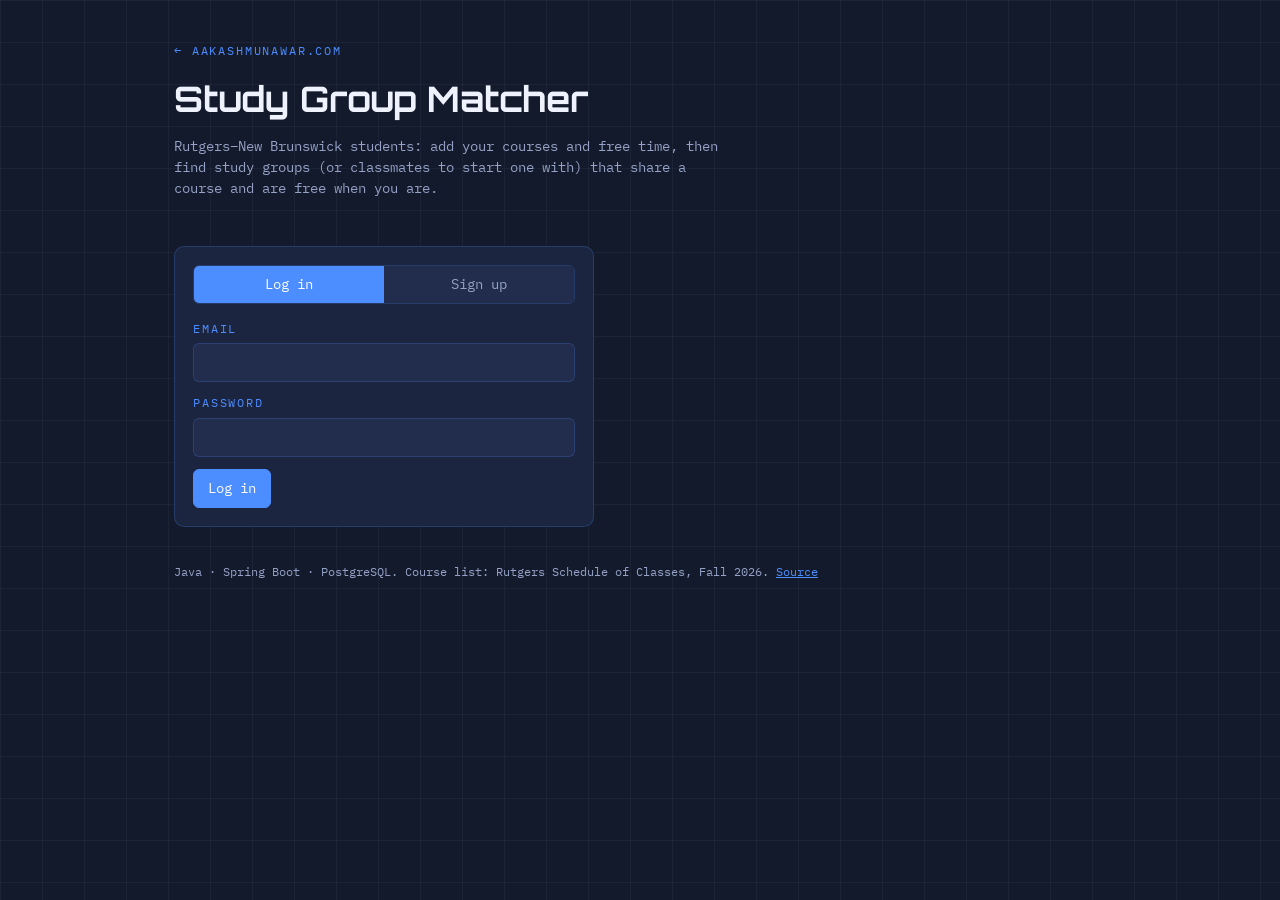
==== projects/study-group-matcher/frontend/index.html @ 918afe40 "Study Group Matcher: frontend (plain HTML/CSS/JS) Sign up / log in, course picker over the real Rutg" ====
<!doctype html>
<html lang="en">
<head>
<meta charset="utf-8">
<meta name="viewport" content="width=device-width, initial-scale=1">
<title>Study Group Matcher</title>
<meta name="description" content="Find study groups and classmates at Rutgers-New Brunswick with overlapping free time.">
<link rel="preconnect" href="https://fonts.googleapis.com">
<link rel="preconnect" href="https://fonts.gstatic.com" crossorigin>
<link rel="stylesheet" href="https://fonts.googleapis.com/css2?family=Orbitron:wght@500;700&family=IBM+Plex+Mono:wght@400;500&display=swap">
<link rel="stylesheet" href="styles.css">
</head>
<body>
<div class="wrap">
  <header class="top">
    <a class="back mono-label" href="https://aakashmunawar.com/#projects">← aakashmunawar.com</a>
    <div class="title-row">
      <h1>Study Group Matcher</h1>
      <nav id="nav" class="nav" hidden>
        <a href="#/matches">Matches</a>
        <a href="#/groups">My groups</a>
        <a href="#/profile">Profile</a>
        <button type="button" id="logout" class="link">Log out</button>
      </nav>
    </div>
    <p class="lede">Rutgers–New Brunswick students: add your courses and free time, then find study groups
      (or classmates to start one with) that share a course and are free when you are.</p>
  </header>

  <p id="status" class="status" role="status" aria-live="polite"></p>

  <!-- Sign up / log in -->
  <section id="view-auth" class="view" hidden>
    <div class="card narrow">
      <div class="tabs" role="tablist">
        <button type="button" role="tab" data-mode="login" aria-selected="true">Log in</button>
        <button type="button" role="tab" data-mode="signup" aria-selected="false">Sign up</button>
      </div>
      <form id="auth-form" autocomplete="on">
        <label class="field" data-only="signup" hidden>
          <span class="mono-label">Name shown to classmates</span>
          <input name="displayName" maxlength="60" autocomplete="nickname">
        </label>
        <label class="field">
          <span class="mono-label">Email</span>
          <input name="email" type="email" required autocomplete="email">
        </label>
        <label class="field">
          <span class="mono-label">Password</span>
          <input name="password" type="password" required minlength="8" maxlength="72" autocomplete="current-password">
        </label>
        <button type="submit" class="primary" id="auth-submit">Log in</button>
        <p class="hint" data-only="signup" hidden>At least 8 characters. Your email is never shown to other students.</p>
      </form>
    </div>
  </section>

  <!-- Matches -->
  <section id="view-matches" class="view" hidden>
    <div class="section-label"><h2>Your matches</h2></div>
    <p class="hint">Ranked by overlapping free time: only blocks of an hour or more count, since a 20-minute gap isn't a study session.
      Groups show the time when you <em>and every member</em> are free.</p>
    <div id="matches" class="list"></div>
  </section>

  <!-- Groups -->
  <section id="view-groups" class="view" hidden>
    <div class="section-label"><h2>My groups</h2></div>
    <div id="my-groups" class="list"></div>

    <div class="section-label"><h2>Browse &amp; create</h2></div>
    <div class="card">
      <label class="field inline">
        <span class="mono-label">Course</span>
        <select id="browse-course"></select>
      </label>
      <div id="course-groups" class="list"></div>
      <form id="create-group" class="create">
        <h3>Start a group for this course</h3>
        <label class="field"><span class="mono-label">Name</span><input name="name" required maxlength="80" placeholder="e.g. Tuesday afternoon problem sets"></label>
        <label class="field"><span class="mono-label">Description (optional)</span><input name="description" maxlength="500"></label>
        <label class="field small"><span class="mono-label">Max members</span><input name="capacity" type="number" min="2" max="12" value="4" required></label>
        <button type="submit" class="primary">Create group</button>
      </form>
    </div>
  </section>

  <!-- Profile -->
  <section id="view-profile" class="view" hidden>
    <div class="section-label"><h2>Courses</h2></div>
    <div class="card">
      <p class="hint">Fall 2026 Computer Science (198) and Math (640) courses from the Rutgers Schedule of Classes. Up to 10.</p>
      <div id="my-courses" class="chips"></div>
      <label class="field">
        <span class="mono-label">Add a course</span>
        <input id="course-search" placeholder="Search by number or title, e.g. 112 or calculus" autocomplete="off">
      </label>
      <div id="course-results" class="results"></div>
    </div>

    <div class="section-label"><h2>Weekly free time</h2></div>
    <div class="card">
      <p class="hint">Click or drag to mark when you're free to study each week. Half-hour cells.</p>
      <div class="grid-scroll"><div id="week" class="week" role="grid" aria-label="Weekly free time"></div></div>
      <div class="row">
        <button type="button" id="save-free" class="primary">Save free time</button>
        <button type="button" id="clear-free">Clear</button>
        <span id="free-summary" class="hint"></span>
      </div>
    </div>
  </section>

  <footer class="foot">
    Java · Spring Boot · PostgreSQL. Course list: Rutgers Schedule of Classes, Fall 2026.
    <a href="https://github.com/Aakash553-stack/aakashmunawar-site/tree/master/projects/study-group-matcher" target="_blank" rel="noopener">Source</a>
  </footer>
</div>
<script src="config.js"></script>
<script src="app.js"></script>
</body>
</html>
---- projects/study-group-matcher/frontend/styles.css ----
/* Palette and type match aakashmunawar.com (index.html :root). */
:root{
  --bg:#131A2C;
  --bg-grid:rgba(255,255,255,0.04);
  --surface:#1C2540;
  --surface-2:#222C4C;
  --text:#EEF2FC;
  --muted:#95A2C6;
  --accent:#4C8DFF;
  --accent-dim:rgba(76,141,255,0.3);
  --line:rgba(76,141,255,0.22);
  --danger:#ff8a8a;
}

*{box-sizing:border-box;}
html,body{background:var(--bg);margin:0;}
body{
  color:var(--text);
  font-family:"IBM Plex Mono", ui-monospace, "SF Mono", monospace;
  font-size:14px;
  line-height:1.5;
  background-image:
    linear-gradient(var(--bg-grid) 1px, transparent 1px),
    linear-gradient(90deg, var(--bg-grid) 1px, transparent 1px);
  background-size:42px 42px;
  background-attachment:fixed;
  min-height:100vh;
}
a{color:var(--accent);}
[hidden]{display:none !important;}
.wrap{max-width:980px;margin:0 auto;padding:40px 24px 48px;}

.mono-label{font-size:0.72rem;text-transform:uppercase;letter-spacing:0.16em;color:var(--accent);}
.back{text-decoration:none;display:inline-block;margin-bottom:14px;}
.title-row{display:flex;flex-wrap:wrap;align-items:center;justify-content:space-between;gap:12px;}
h1{font-family:"Orbitron","IBM Plex Mono",monospace;font-size:clamp(1.5rem,4vw,2.2rem);margin:0;}
.lede{color:var(--muted);max-width:70ch;margin:10px 0 0;}
.nav{display:flex;flex-wrap:wrap;gap:6px;}
.nav a, .nav .link{
  color:var(--muted);text-decoration:none;padding:6px 10px;border-radius:6px;border:1px solid transparent;
  font:inherit;background:none;cursor:pointer;
}
.nav a.active{color:var(--text);border-color:var(--line);background:var(--surface);}
.nav a:hover, .nav .link:hover{color:var(--text);}

.status{min-height:1.5em;color:var(--muted);margin:18px 0 8px;}
.status.error{color:var(--danger);}

.section-label{display:flex;align-items:center;gap:12px;margin:26px 0 12px;}
.section-label::before{content:"";width:22px;height:4px;border-radius:2px;background:var(--accent);}
.section-label h2{font-family:"Orbitron","IBM Plex Mono",monospace;font-size:1rem;letter-spacing:0.06em;text-transform:uppercase;margin:0;}

.card{background:var(--surface);border:1px solid var(--line);border-radius:10px;padding:18px;}
.card.narrow{max-width:420px;}
.hint{color:var(--muted);font-size:0.8rem;margin:0 0 12px;}
.list{display:grid;gap:12px;}
.empty{color:var(--muted);border:1px dashed var(--line);border-radius:10px;padding:18px;text-align:center;}

/* Forms */
.field{display:flex;flex-direction:column;gap:6px;margin-bottom:12px;}
.field.inline{flex-direction:row;align-items:center;gap:12px;}
.field.small input{max-width:120px;}
input, select{
  font:inherit;color:var(--text);background:var(--surface-2);
  border:1px solid var(--line);border-radius:6px;padding:8px 10px;width:100%;color-scheme:dark;
}
select{width:auto;max-width:100%;}
input:focus, select:focus, button:focus-visible{outline:2px solid var(--accent);outline-offset:1px;}
button{
  font:inherit;color:var(--accent);background:rgba(76,141,255,0.08);
  border:1px solid var(--line);border-radius:6px;padding:8px 14px;cursor:pointer;
}
button:hover:not(:disabled){background:rgba(76,141,255,0.18);}
button:disabled{opacity:0.45;cursor:default;}
button.primary{background:var(--accent);color:#fff;border-color:var(--accent);}
button.primary:hover:not(:disabled){filter:brightness(1.1);background:var(--accent);}
.row{display:flex;flex-wrap:wrap;align-items:center;gap:10px;margin-top:14px;}
.tabs{display:flex;margin-bottom:16px;border:1px solid var(--line);border-radius:6px;overflow:hidden;}
.tabs button{flex:1;border:0;border-radius:0;background:var(--surface-2);color:var(--muted);}
.tabs button[aria-selected=true]{background:var(--accent);color:#fff;}
.create{border-top:1px solid var(--line);margin-top:16px;padding-top:14px;}
.create h3{font-size:0.9rem;margin:0 0 10px;}

/* Course chips and search */
.chips{display:flex;flex-wrap:wrap;gap:8px;margin-bottom:14px;}
.chip{
  display:inline-flex;align-items:center;gap:8px;background:rgba(76,141,255,0.1);
  border:1px solid var(--line);border-radius:999px;padding:4px 6px 4px 12px;font-size:0.8rem;
}
.chip button{padding:0 7px;border-radius:999px;line-height:1.4;}
.results{display:grid;gap:4px;max-height:260px;overflow:auto;}
.results button{text-align:left;color:var(--text);background:var(--surface-2);}
.results .code{color:var(--accent);margin-right:8px;}

/* Weekly grid */
.grid-scroll{overflow-x:auto;}
.week{
  display:grid;grid-template-columns:56px repeat(7, minmax(52px, 1fr));
  user-select:none;touch-action:none;min-width:460px;
}
.week .head{font-size:0.72rem;color:var(--accent);text-align:center;padding:4px 0;text-transform:uppercase;letter-spacing:0.1em;}
.week .time{font-size:0.68rem;color:var(--muted);text-align:right;padding-right:8px;line-height:16px;height:16px;}
.week .cell{height:16px;border-top:1px solid rgba(76,141,255,0.08);border-left:1px solid rgba(76,141,255,0.12);background:var(--surface-2);cursor:pointer;}
.week .cell.hour{border-top-color:rgba(76,141,255,0.22);}
.week .cell.on{background:var(--accent);}

/* Match and group cards */
.item{background:var(--surface);border:1px solid var(--line);border-radius:10px;padding:16px;display:grid;gap:8px;}
.item-head{display:flex;flex-wrap:wrap;align-items:baseline;justify-content:space-between;gap:8px;}
.item h3{margin:0;font-size:1rem;}
.badge{font-size:0.68rem;text-transform:uppercase;letter-spacing:0.12em;border:1px solid var(--line);border-radius:4px;padding:2px 6px;color:var(--accent);}
.badge.peer{color:#E8923A;border-color:rgba(232,146,58,0.4);}
.stats{display:flex;flex-wrap:wrap;gap:14px;color:var(--muted);font-size:0.8rem;}
.stats strong{color:var(--text);font-weight:500;}
.slots{display:flex;flex-wrap:wrap;gap:6px;}
.slot{font-size:0.78rem;background:rgba(76,141,255,0.1);border:1px solid var(--line);border-radius:4px;padding:2px 8px;}
.members{color:var(--muted);font-size:0.8rem;}

.foot{color:var(--muted);font-size:0.75rem;margin-top:36px;}

@media (max-width:640px){
  .wrap{padding:28px 16px 40px;}
  .field.inline{flex-direction:column;align-items:stretch;}
}
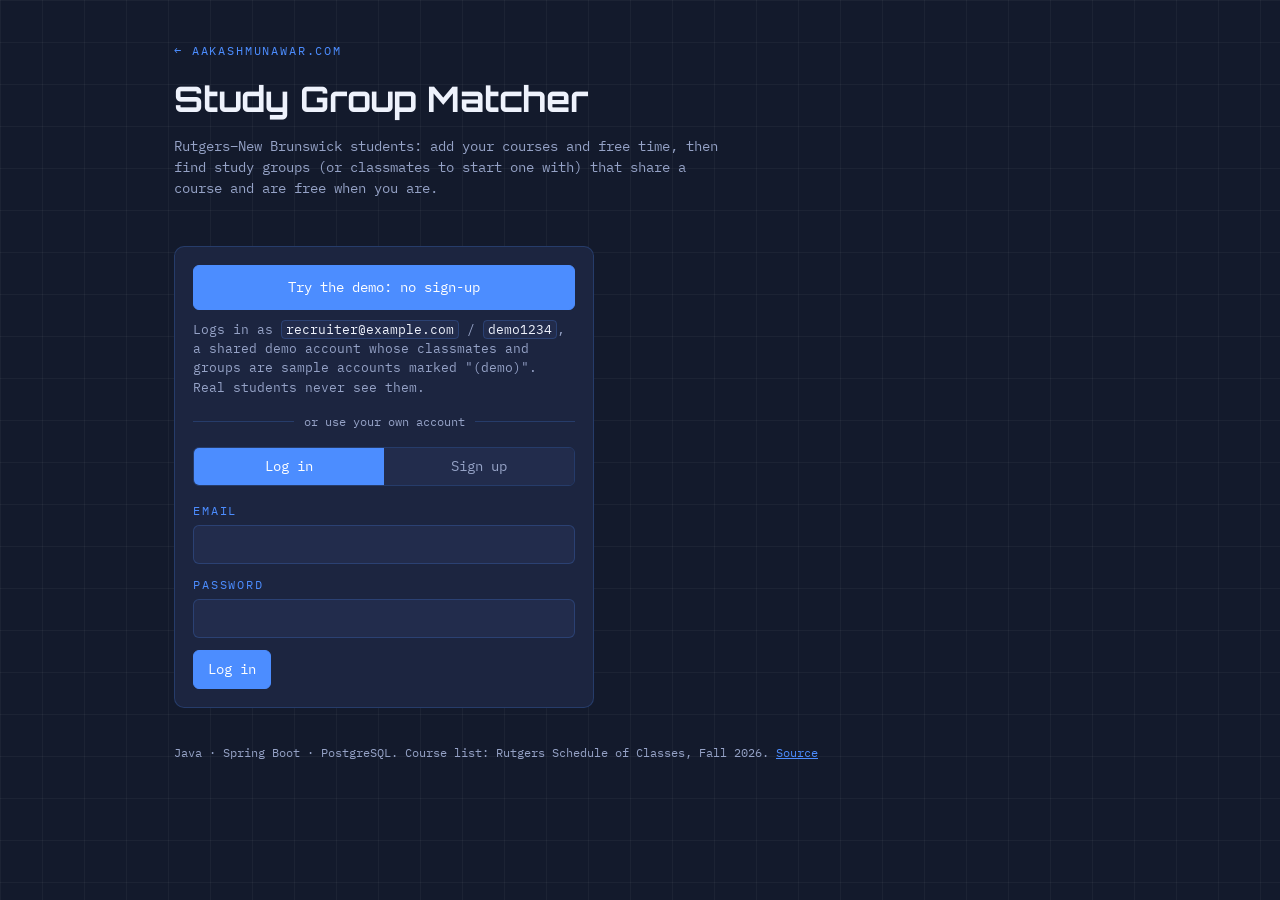
==== commit f67270dc: "Study Group Matcher: one-click demo login, and fix double-rendered lists Adds a 'Try the demo' butto" ====
--- a/projects/study-group-matcher/frontend/index.html
+++ b/projects/study-group-matcher/frontend/index.html
@@ -27,11 +27,20 @@
       (or classmates to start one with) that share a course and are free when you are.</p>
   </header>
 
+  <p id="demo-banner" class="banner" hidden>You're using the shared demo account. The classmates and groups
+    you see are sample accounts marked "(demo)", kept apart from real students. Anything you change is visible to
+    other visitors until the server next restarts, when the demo resets.</p>
   <p id="status" class="status" role="status" aria-live="polite"></p>
 
   <!-- Sign up / log in -->
   <section id="view-auth" class="view" hidden>
     <div class="card narrow">
+      <div class="demo-box">
+        <button type="button" id="try-demo" class="primary wide">Try the demo: no sign-up</button>
+        <p class="hint">Logs in as <code>recruiter@example.com</code> / <code>demo1234</code>, a shared demo account
+          whose classmates and groups are sample accounts marked "(demo)". Real students never see them.</p>
+      </div>
+      <div class="divider"><span>or use your own account</span></div>
       <div class="tabs" role="tablist">
         <button type="button" role="tab" data-mode="login" aria-selected="true">Log in</button>
         <button type="button" role="tab" data-mode="signup" aria-selected="false">Sign up</button>
--- a/projects/study-group-matcher/frontend/styles.css
+++ b/projects/study-group-matcher/frontend/styles.css
@@ -81,6 +81,18 @@
 .create{border-top:1px solid var(--line);margin-top:16px;padding-top:14px;}
 .create h3{font-size:0.9rem;margin:0 0 10px;}
 
+/* Demo */
+.demo-box{margin-bottom:16px;}
+.demo-box .hint{margin:10px 0 0;}
+button.wide{width:100%;padding:11px 14px;}
+code{font-family:inherit;color:var(--text);background:var(--surface-2);border:1px solid var(--line);border-radius:4px;padding:0 4px;}
+.divider{display:flex;align-items:center;gap:10px;color:var(--muted);font-size:0.75rem;margin:4px 0 16px;}
+.divider::before, .divider::after{content:"";flex:1;height:1px;background:var(--line);}
+.banner{
+  margin:18px 0 0;padding:10px 14px;border-radius:8px;font-size:0.8rem;color:var(--text);
+  background:rgba(232,146,58,0.1);border:1px solid rgba(232,146,58,0.4);
+}
+
 /* Course chips and search */
 .chips{display:flex;flex-wrap:wrap;gap:8px;margin-bottom:14px;}
 .chip{
